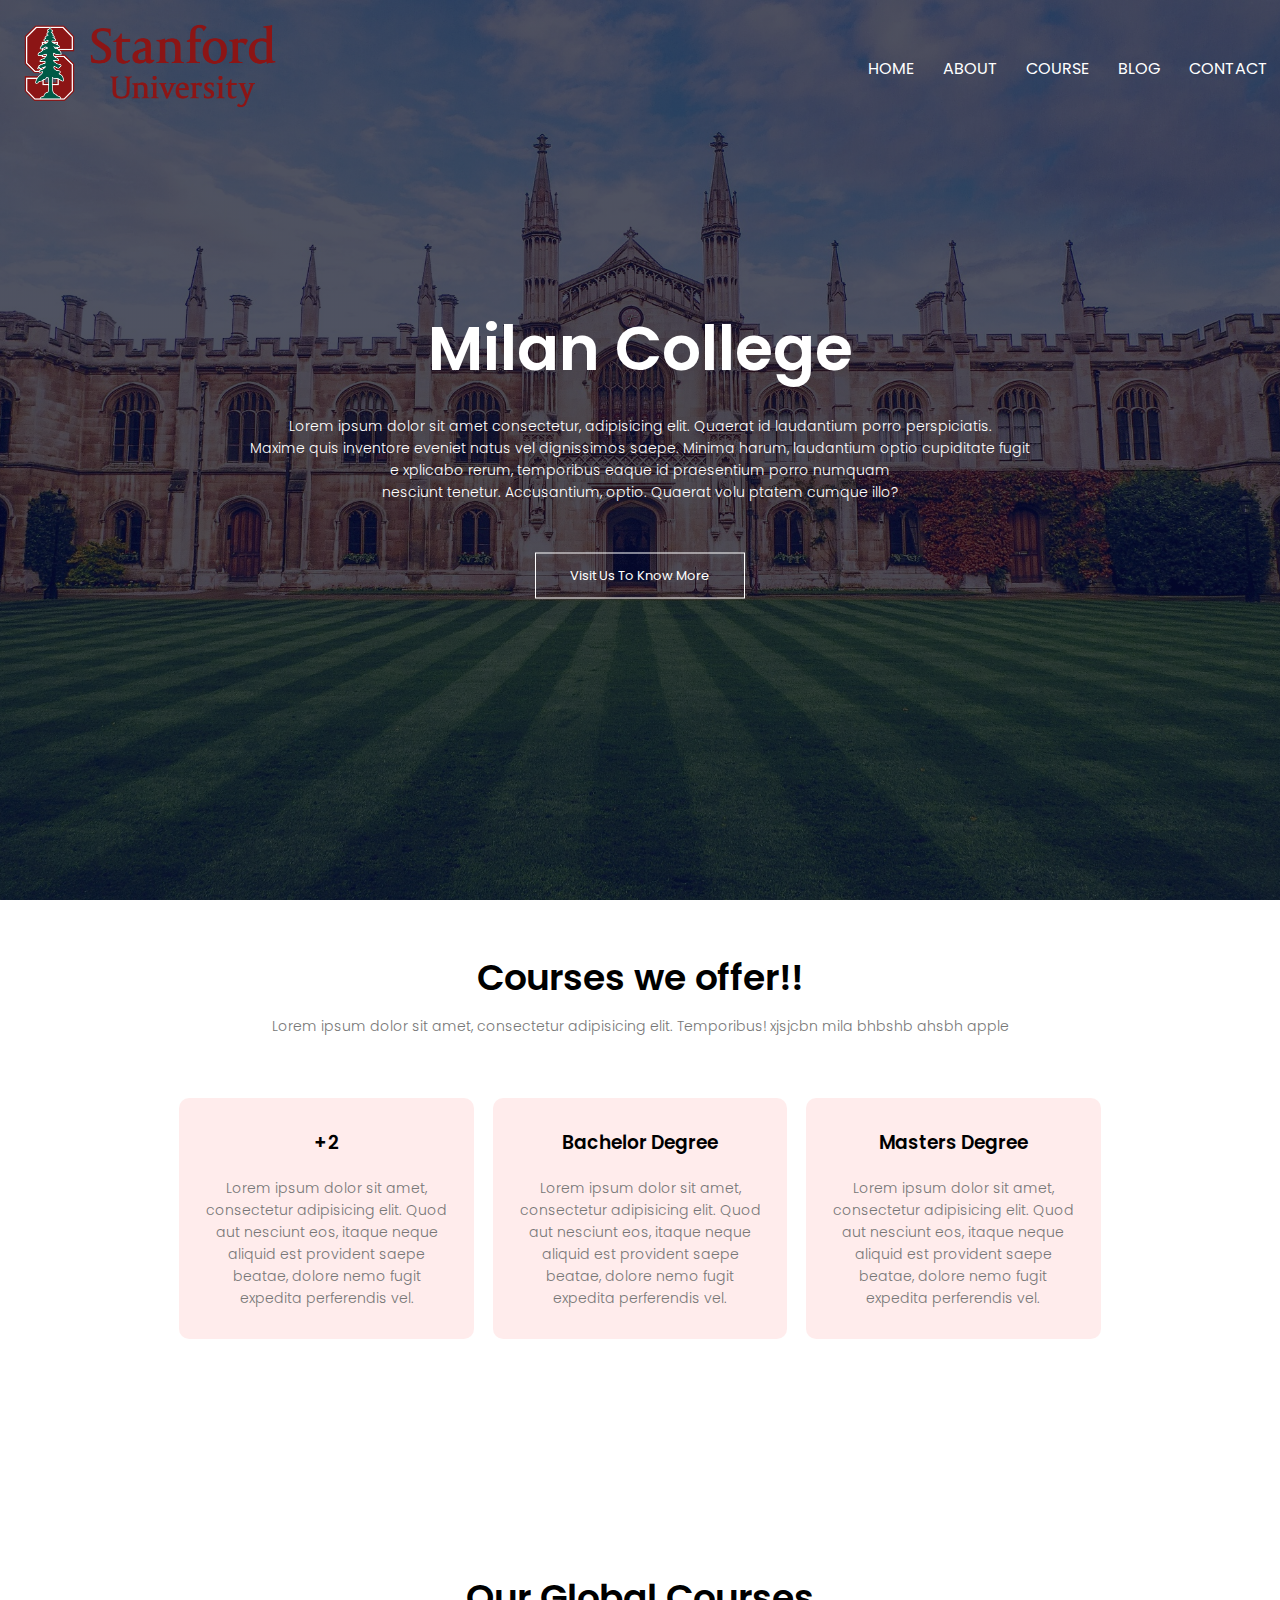
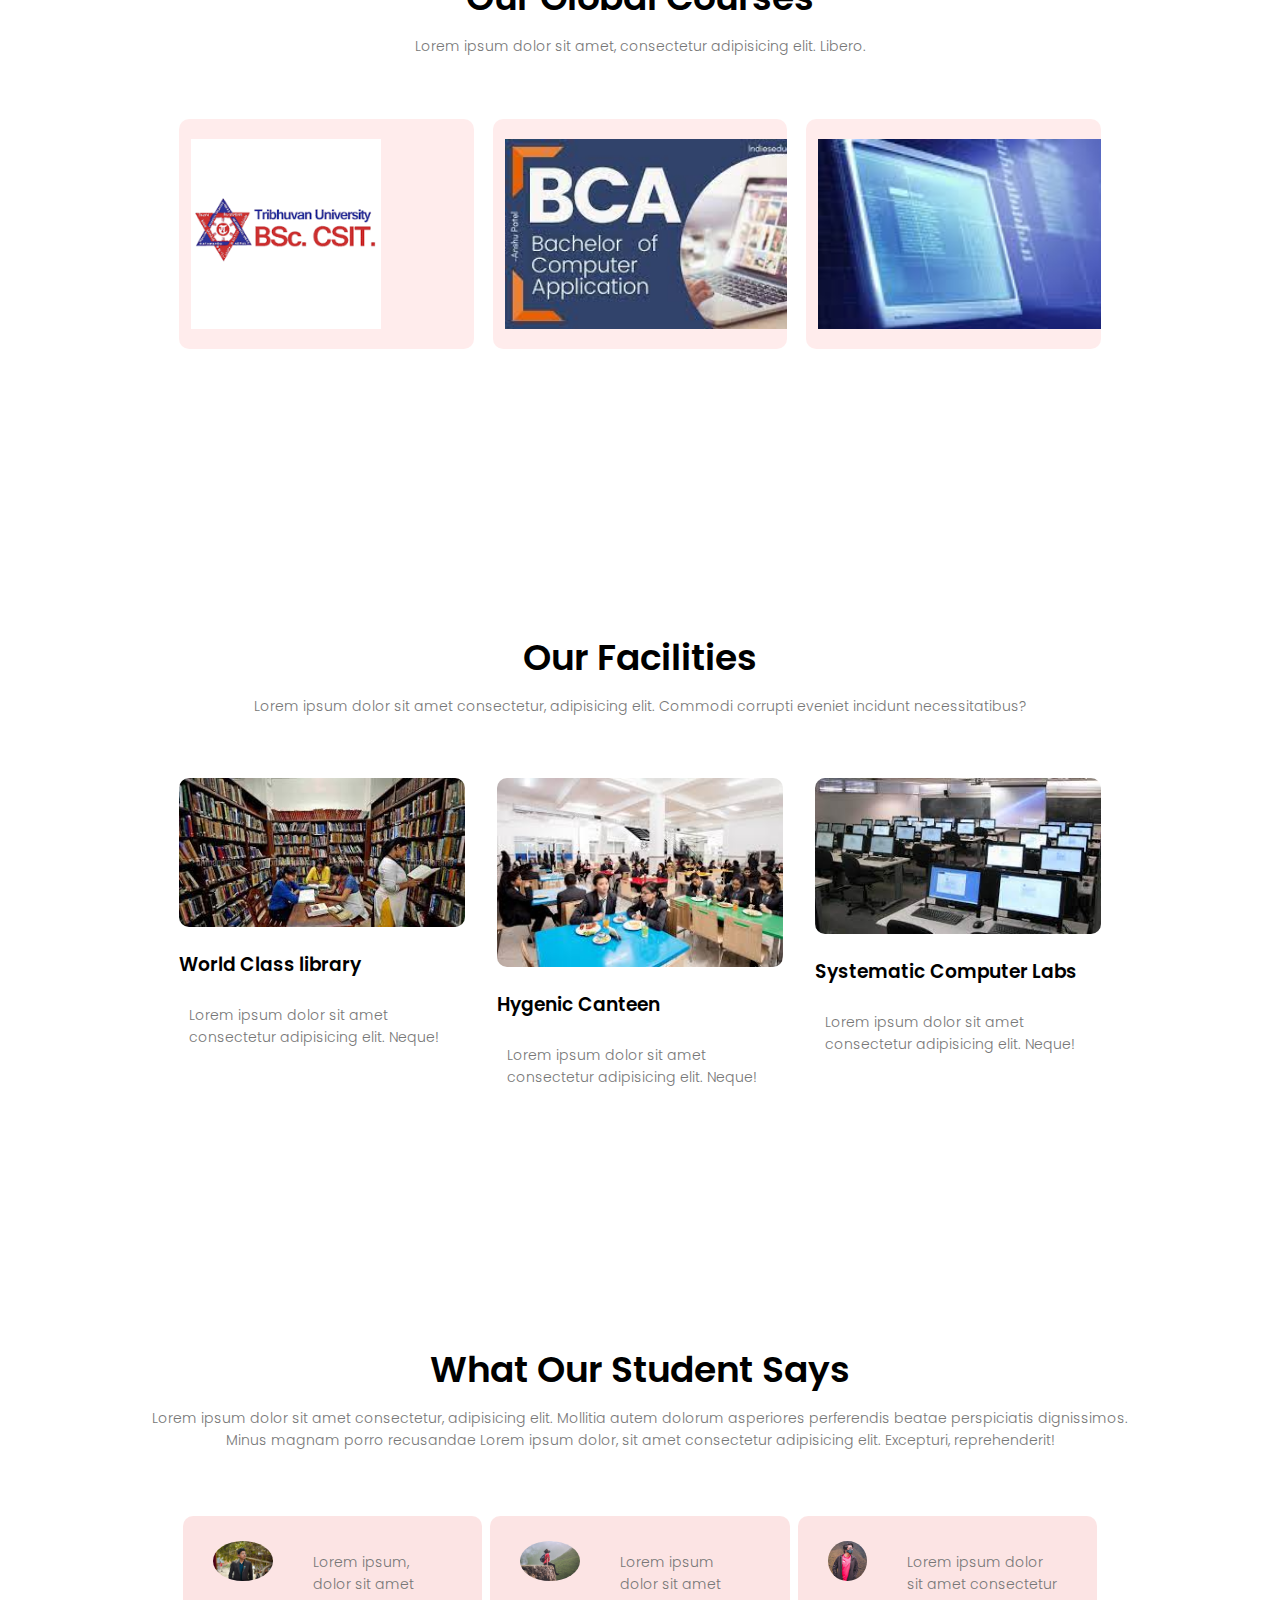
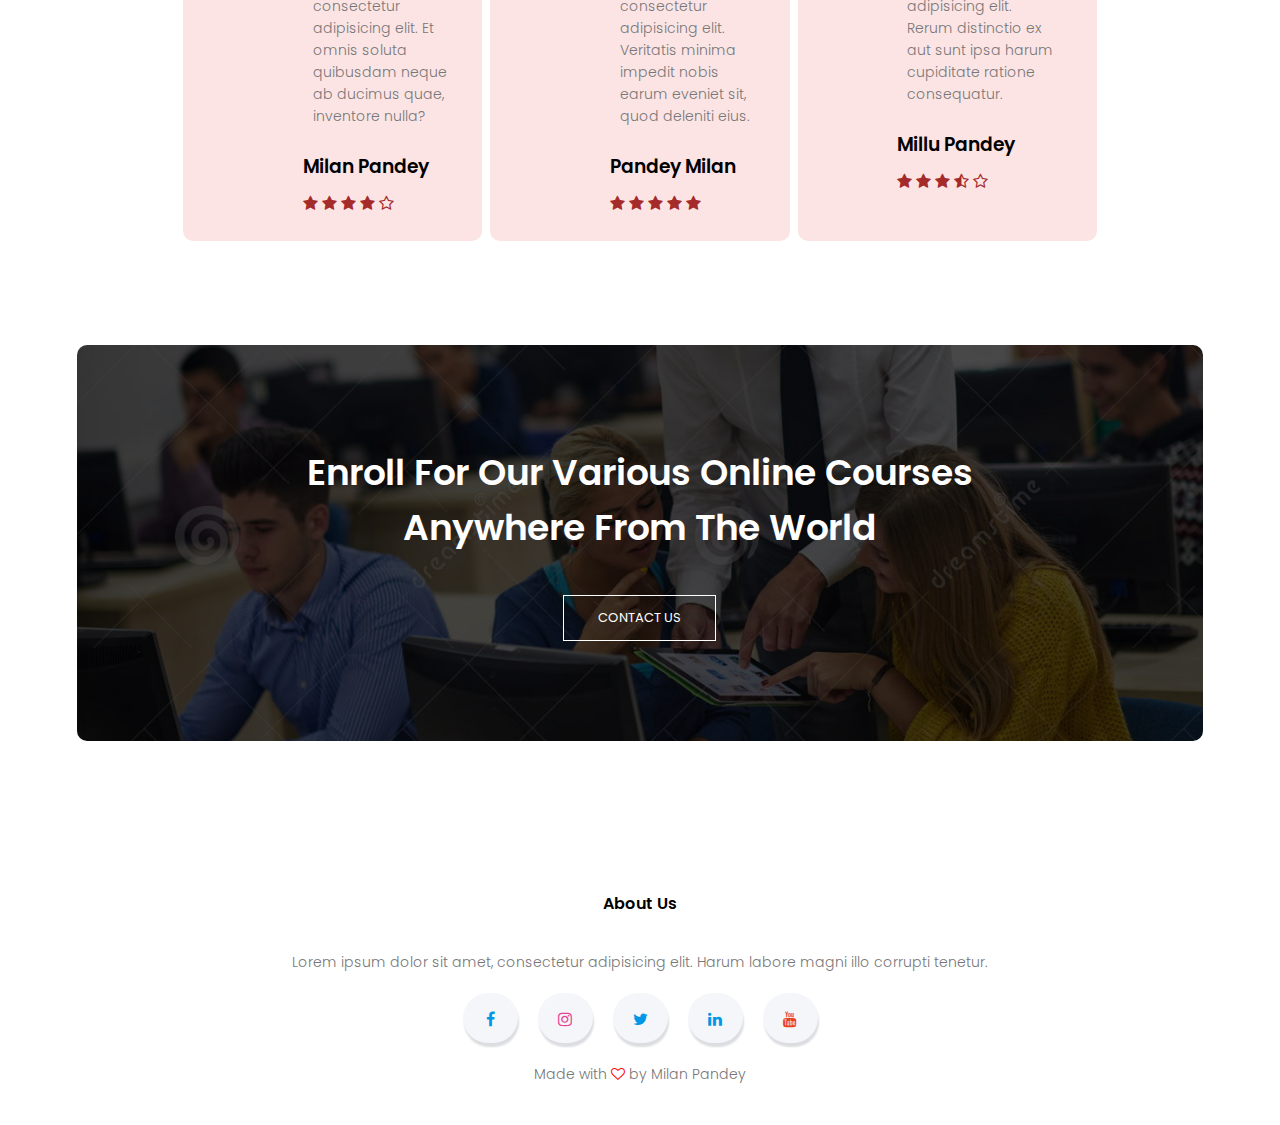
==== index.html @ 9acb29ad "Add files via upload" ====
<!DOCTYPE html>
<html lang="en">
<head>
    <meta charset="UTF-8">
    <meta http-equiv="X-UA-Compatible" content="IE=edge">
    <meta name="viewport" content="width=device-width, initial-scale=1.0">
    <title>Our University</title>
    <link rel="stylesheet" href="style.css">
    <link rel="preconnect" href="https://fonts.googleapis.com">
<link rel="preconnect" href="https://fonts.gstatic.com" crossorigin>
<link href="https://fonts.googleapis.com/css2?family=Poppins:wght@100;200;300;400;600;700&display=swap" rel="stylesheet">
<link rel="stylesheet" href="https://stackpath.bootstrapcdn.com/font-awesome/4.7.0/css/font-awesome.min.css">
</head>
<body>
    <section class="header">
        <nav>
            <a href="index.html"><img src="image/collegelogo.png"  alt=""></a>
            <div class="nav-links" id="navlinks">
                <i class="fa fa-times" onclick="hidemenu()"></i>
                <ul>
                    <li><a href="">HOME</a></li>
                    <li><a href="about.html" target="_blank">ABOUT</a></li>
                    <li><a href="">COURSE</a></li>
                    <li><a href="">BLOG</a></li>
                    <li><a href="">CONTACT</a></li>
                </ul>
            </div>
            <i class="fa fa-bars" onclick="showmenu()"></i>
        </nav>
        <div class="text-box">
            <h1>Milan College</h1>
            <p>Lorem ipsum dolor sit amet consectetur, adipisicing elit. Quaerat id laudantium porro perspiciatis. <br>
                 Maxime quis inventore eveniet natus vel dignissimos saepe. Minima harum, laudantium optio cupiditate fugit <br> e
                 xplicabo rerum, temporibus eaque id praesentium porro numquam <br> nesciunt tenetur. Accusantium, optio. Quaerat volu
                 ptatem cumque illo?</p>
            <a href="" class="hero-btn" target="_blank">Visit Us To Know More</a>
        </div>
    </section>

    <!----Course-->
        <section class="course">
            <h1>Courses we offer!!</h1>
            <P>Lorem ipsum dolor sit amet, consectetur adipisicing elit. Temporibus! xjsjcbn mila bhbshb ahsbh apple</P>

            <div class="row">
                <div class="course-col">
                    <h3>+2</h3>
                    <p>Lorem ipsum dolor sit amet, consectetur adipisicing elit. Quod aut nesciunt eos, itaque neque aliquid est provident saepe beatae, dolore nemo fugit expedita perferendis vel.</p>
                </div>
                <div class="course-col">
                    <h3>Bachelor Degree</h3>
                    <p>Lorem ipsum dolor sit amet, consectetur adipisicing elit. Quod aut nesciunt eos, itaque neque aliquid est provident saepe beatae, dolore nemo fugit expedita perferendis vel.</p>
                </div>
                <div class="course-col">
                    <h3>Masters Degree</h3>
                    <p>Lorem ipsum dolor sit amet, consectetur adipisicing elit. Quod aut nesciunt eos, itaque neque aliquid est provident saepe beatae, dolore nemo fugit expedita perferendis vel.</p>
                </div>
            </div>
        </section>

        <!--Our Courses---->

        <section class="course">
            <h1>Our Global Courses</h1>
            <p>Lorem ipsum dolor sit amet, consectetur adipisicing elit. Libero.</p>

            <div class="row">
                <div class="course-col">
                    <img src="image/csit.png">
                    <div class="layer">
                        <h3>CSIT</h3>
                    </div>
                </div>
                <div class="course-col">
                    <img src="image/bca.jfif">
                    <div class="layer">
                        <h3>BCA</h3>
                    </div>
                </div>
                <div class="course-col">
                    <img src="image/bit.jfif">
                    <div class="layer">
                        <h3>BIT</h3>
                    </div>
                </div>
            </div>

        </section>

        <!----------Facilities-------->

        <section class="facilities">
            <h1>Our Facilities</h1>
            <p>Lorem ipsum dolor sit amet consectetur, adipisicing elit. Commodi corrupti eveniet incidunt necessitatibus?</p>

            <div class="row">
                <div class="facilities-col">
                    <img src="image/library.jfif" alt="">
                    <h3>World Class library</h3>
                    <p>Lorem ipsum dolor sit amet consectetur adipisicing elit. Neque!</p>
                </div>

                <div class="facilities-col">
                    <img src="image/canteen.jfif" alt="">
                    <h3>Hygenic Canteen</h3>
                    <p>Lorem ipsum dolor sit amet consectetur adipisicing elit. Neque!</p>
                </div>

                <div class="facilities-col">
                    <img src="image/computerlab.jfif" alt="">
                    <h3>Systematic Computer Labs</h3>
                    <p>Lorem ipsum dolor sit amet consectetur adipisicing elit. Neque!</p>
                </div>
            </div>
        </section>

        <!------testimonials-->

        <section class="testimonials">
            <h1>What Our Student Says</h1>
            <p>Lorem ipsum dolor sit amet consectetur, adipisicing elit. Mollitia autem dolorum asperiores perferendis beatae perspiciatis dignissimos. Minus magnam porro recusandae Lorem ipsum dolor, sit amet consectetur adipisicing elit. Excepturi, reprehenderit!</p>

            <div class="row">
                <div class="testimonial-col">
                    <img src="image/milan.jpg" alt="">
                    <div>
                        <p>Lorem ipsum, dolor sit amet consectetur adipisicing elit. Et omnis soluta quibusdam neque ab ducimus quae, inventore nulla?</p>
                        <h3>Milan Pandey</h3>
                        <i class="fa fa-star"></i>
                        <i class="fa fa-star"></i>
                        <i class="fa fa-star"></i>
                        <i class="fa fa-star"></i>
                        <i class="fa fa-star-o"></i>
                    </div>
                </div>

                <div class="testimonial-col">
                    <img src="image/milan1.jpg" alt="">
                    <div>
                        <p>Lorem ipsum dolor sit amet consectetur adipisicing elit. Veritatis minima impedit nobis earum eveniet sit, quod deleniti eius.</p>
                        <h3>Pandey Milan</h3>
                        <i class="fa fa-star"></i>
                        <i class="fa fa-star"></i>
                        <i class="fa fa-star"></i>
                        <i class="fa fa-star"></i>
                        <i class="fa fa-star half-o"></i>
                    </div>
                </div>

                <div class="testimonial-col">
                    <img src="image/milan2.jpg" alt="">
                    <div>
                        <p>Lorem ipsum dolor sit amet consectetur adipisicing elit. Rerum distinctio ex aut sunt ipsa harum cupiditate ratione consequatur.</p>
                        <h3>Millu Pandey</h3>
                        <i class="fa fa-star"></i>
                        <i class="fa fa-star"></i>
                        <i class="fa fa-star"></i>
                        <i class="fa fa-star-half-o"></i>
                        <i class="fa fa-star-o"></i>
                    </div>
                </div>


            </div>
        </section>

        <!----Call TO Action--->

        <section class="cta">
            <h1>Enroll For Our Various Online Courses <br> Anywhere From The World</h1>
            <a href="https://www.google.com/" class="hero-btn" target="_blank">CONTACT US</a>
            
        </section>

        <!-------Footer-->
         
        <section class="footer">
            <h4>About Us</h4>
            <p>Lorem ipsum dolor sit amet, consectetur adipisicing elit. Harum labore magni illo corrupti tenetur.</p>

            <div class="icons">
                <a href="https://www.facebook.com/profile.php?id=100042295680045" target="_blank">
                <i class="fa fa-facebook"></i>
            </a>
                <a href="https://www.instagram.com/iammilan__07/" target="_blank">
                    <i class="fa fa-instagram"></i>
                </a>
                <a href="https://twitter.com/iammilan_07" target="_blank">
                <i class="fa fa-twitter"></i> </a>
                <a href="https://www.linkedin.com/in/milan-pandey-606062179/" target="_blank">
                <i class="fa fa-linkedin"></i> </a>
                <a href="https://www.youtube.com/channel/UC5FPRJilZwSeh-ddPP-V-uA/" target="_blank">
                    <i class="fa fa-youtube"></i> </a>
            </div>
            <p>Made with <i class="fa fa-heart-o"></i> by Milan Pandey</p>
        </section>







    
    <!--------------Javascript for Side Menu-->
    <script>
        var navlinks = document.getElementById("navlinks");
        function showmenu(){
            navlinks.style.right = "0";
        }
        function hidemenu(){
            navlinks.style.right = "-200px";
        }
    </script>

</body>
</html>
---- style.css ----
*{
    margin: 0;
    padding: 0;
    font-family: 'Poppins', sans-serif;
}
.header{
    min-height: 100vh;
    width: 100%;
    background-image: linear-gradient(rgba(4,9,30,0.7),rgba(4,9,30,0.7)),url(image/banner.jpg);
    background-position: center;
    background-size: cover;
    position: relative;
    
}
nav{
    display: flex;
    padding: 2%, 6%;
    justify-content: space-between;
    align-items: center;
}
nav img{
    width: 300px;

}
.nav-links{
    flex: 1;
    text-align: right;
}
.nav-links ul li{
    list-style: none;
    display: inline-block;
    padding: 8px 12px;
    position: relative;
}
.nav-links ul li a{
    color: white;
    text-decoration: none;
    
}
.nav-links ul li::after{
    content:'' ;
    width: 0%;
    height: 2px;
    background: #f44336;
    display: block;
    margin: auto;
    transition: 0.5s;
}
.nav-links ul li:hover::after{
    width: 100%;
}
.text-box{
    width: 90%;
    color: white;
    position: absolute;
    top: 50%;
    left: 50%;
    transform: translate(-50%,-50%);
    text-align: center;
}
.text-box h1{
    font-size: 62px;
}
.text-box p{
    margin: 10px 0 40px;
    font-size: 14px;
    color: white;
}
.hero-btn{
    display: inline-block;
    text-decoration: none;
    color: white;
    border: 1px solid white;
    padding: 12px 34px;
    font-size: 13px;
    background: transparent;
    position: relative;
    cursor: pointer;
}
.hero-btn:hover{
    border: 1px solid orangered;
    background: orangered;
    transition: 1s;
}
nav .fa{
    display: none;
}
@media(max-width: 700px){
    .text-box h1{
        font-size: 20px;
    }
    .nav-links ul li{
        display: block;
    }
    .nav-links{
        position: absolute;
        background: orangered;
        height: 100vh;
        width: 200px;
        top: 0;
        right: -200px;
        text-align: left;
        z-index: 2;
        transition: 1s;
    }
    nav .fa{
        display: block;
        color: white;
        margin: 10px;
        font-size: 22px;
        cursor: pointer;
    }
    .nav-links ul{
        padding: 30px;
    }
    .row{
        flex-direction: column;;
    }
}

/*--- course--*/
.course{
    width: 80%;
    margin: auto;
    text-align: center;
    padding: 100px;
}
h1{
    font-size: 36px;
    font-weight: 600;
}
p{
    color: #777;
    font-size: 14px;
    font-weight: 300;
    line-height: 22px;
    padding: 10px;
}

.row{
    margin: 5%;
    display: flex;
    justify-content: space-between;
}
.course-col{
    flex-basis: 31%;
    background: rgba(255, 0, 0, 0.075);
    border-radius: 10px;
    margin-bottom: 5%;
    padding: 20px 12px;
    box-sizing: border-box;
    transition: 00.5s;
}
h3{
    text-align: center;
    font-weight: 600;
    margin: 10px 0;
}
.course-col:hover{
    box-shadow: 0 0 20px 0px rgba(0,0,0,0.2);
}

/*------Facility----*/
.course{
    width: 80%;
    margin: auto;
    text-align: center;
    padding-top: 50px;
}
.course-col{
    flex-basis: 32%;
    border-radius: 10px;
    margin-bottom: 30px;
    position: relative;
    overflow: hidden;
}
.course-col img{
    height: 190px;
    width: auto;
    display: block;
}
.layer{
    background: transparent;
    height: 100%;
    width: 100%;
    position: absolute;
    top: 0;
    left: 0;   
    transition: 0.5s;
}
.layer:hover{
    background: rgba(219, 34, 34, 0.315);
}
.layer h3{
    width: 100%;
    font-weight: 500;
    color: #fff;
    font-size: 26px;
    bottom: 0;
    left: 50%;
    transform: translate(-50%);
    position: absolute;
    opacity: 0;
    transition: 0.5s;
}
.layer:hover h3{
    bottom: 49%;
    opacity: 1;
}

/*-----facilities---*/
.facilities{
    width: 80%;
    margin: auto;
    text-align: center;
    padding-top: 100px;
}
.facilities-col{
    flex-basis: 31%;
    border-radius: 10px;
    margin-bottom: 10%;
    text-align: left;
}
.facilities-col img{
    width: 100%;
    border-radius: 10px;
}
.facilities-col p{
    padding: o;
}
.facilities-col h3{
    margin-top: 16px;
    margin-bottom: 15px;
    text-align: left;
}

/*---------testimonials---*/
.testimonials{
    width: 80%;
    margin: auto;
    padding-top: 100px;
    text-align: center;
}
.testimonial-col{
    flex-basis: 44%;
    border-radius: 10px;
    margin-bottom: 5%;
    text-align: left;
    background: rgba(235, 100, 100, 0.171);
    padding: 25px;
    cursor: pointer;
    display: flex;
    margin: 4px;
}
.testimonial-col img{
    height: 40px;
    margin-left: 5px;
    margin-right: 30px;
    border-radius: 50%;
}
.testimonial-col img p{
    padding: 0;
}
.testimonial-col h3{
    margin-top: 15px;
    text-align: left;
}
.testimonial-col .fa{
    color: brown;
}
@media(max-width: 700px){
    .testimonial-col img{
        margin-left: 0px;
        margin-right: 15px;
    }
}

/*------ Call to Action----*/
.cta{
    margin: 100px auto;
    width: 88%;
    background-image: linear-gradient(rgba(0,0,0,0.7),rgba(0,0,0,0.7)), url(image/enroll.jpg);
    background-position: center;
    background-size: cover;
    border-radius: 10px;
    text-align: center;
    padding: 100px 0;
}

.cta h1{
    color: white;
    margin-bottom: 40px;
    padding: 0;
    
}

@media(max-width: 700px){
    .cta h1{
        font-size: 24px;
    }
}

/*-----Footer---*/
.footer{
    width: 100%;
    text-align: center;
    padding: 30px 0;
}
.footer h4{
    margin-bottom: 25px;
    margin-top: 20px;
    font-weight: 600;
}

.icons{
    display: flex;
    justify-content: center;
}
.icons .fa{
    
    margin: 0 13px;
    cursor: pointer;
    padding: 18px 0;
}
.fa-heart-o{
    color: red;
}
.icons a{
    height: 50px;
    width: 55px;
    background-color: #f5f6fa;
    border-radius: 50px;
    text-align: center;
    margin: 10px;
    box-shadow: 1px 4px 2px #dcdde1;
}
.icons a i{
    transition: all 0.3s linear;
}

.icons a:hover i{
    transform: scale(1.4);
}
.fa-instagram{
    color: #e84393;
}
.fa-twitter{
    color: #0097e6;
}
.fa-linkedin{
    color: #0097e6;
}
.fa-youtube{
    color: #e84118;
}
.fa-facebook{
    color: #0097e6;
}

/*------------About us page--------*/

.sub-header{
    height: 50vh;
    width: 100%;
    background-image: linear-gradient(rgba(4,9,30,0.7),rgba(4,9,30,0.7)),url(image/about.jpg);
    background-position: center;
    background-size: cover;
    text-align: center;
    color: #fff;
}
.sub-header h1{
    margin-top: 100px;
}

.about-us{
    width: 80%;
    margin: auto;
    padding-top: 80px;
    padding-bottom: 50px;
}
.about-col{
    flex-basis: 48%;
    padding: 30px 2px;
}
.about-col img{
    width: 100%;
}
.about-col h1{
    padding-top: 0;
}
.about-col p{
    padding: 15px 0 25px;
}
.red-btn{
    border: 1px solid #f44335;
    background: transparent;
    color: #f44335;
}
.red-btn:hover{
    color: #fff;
}
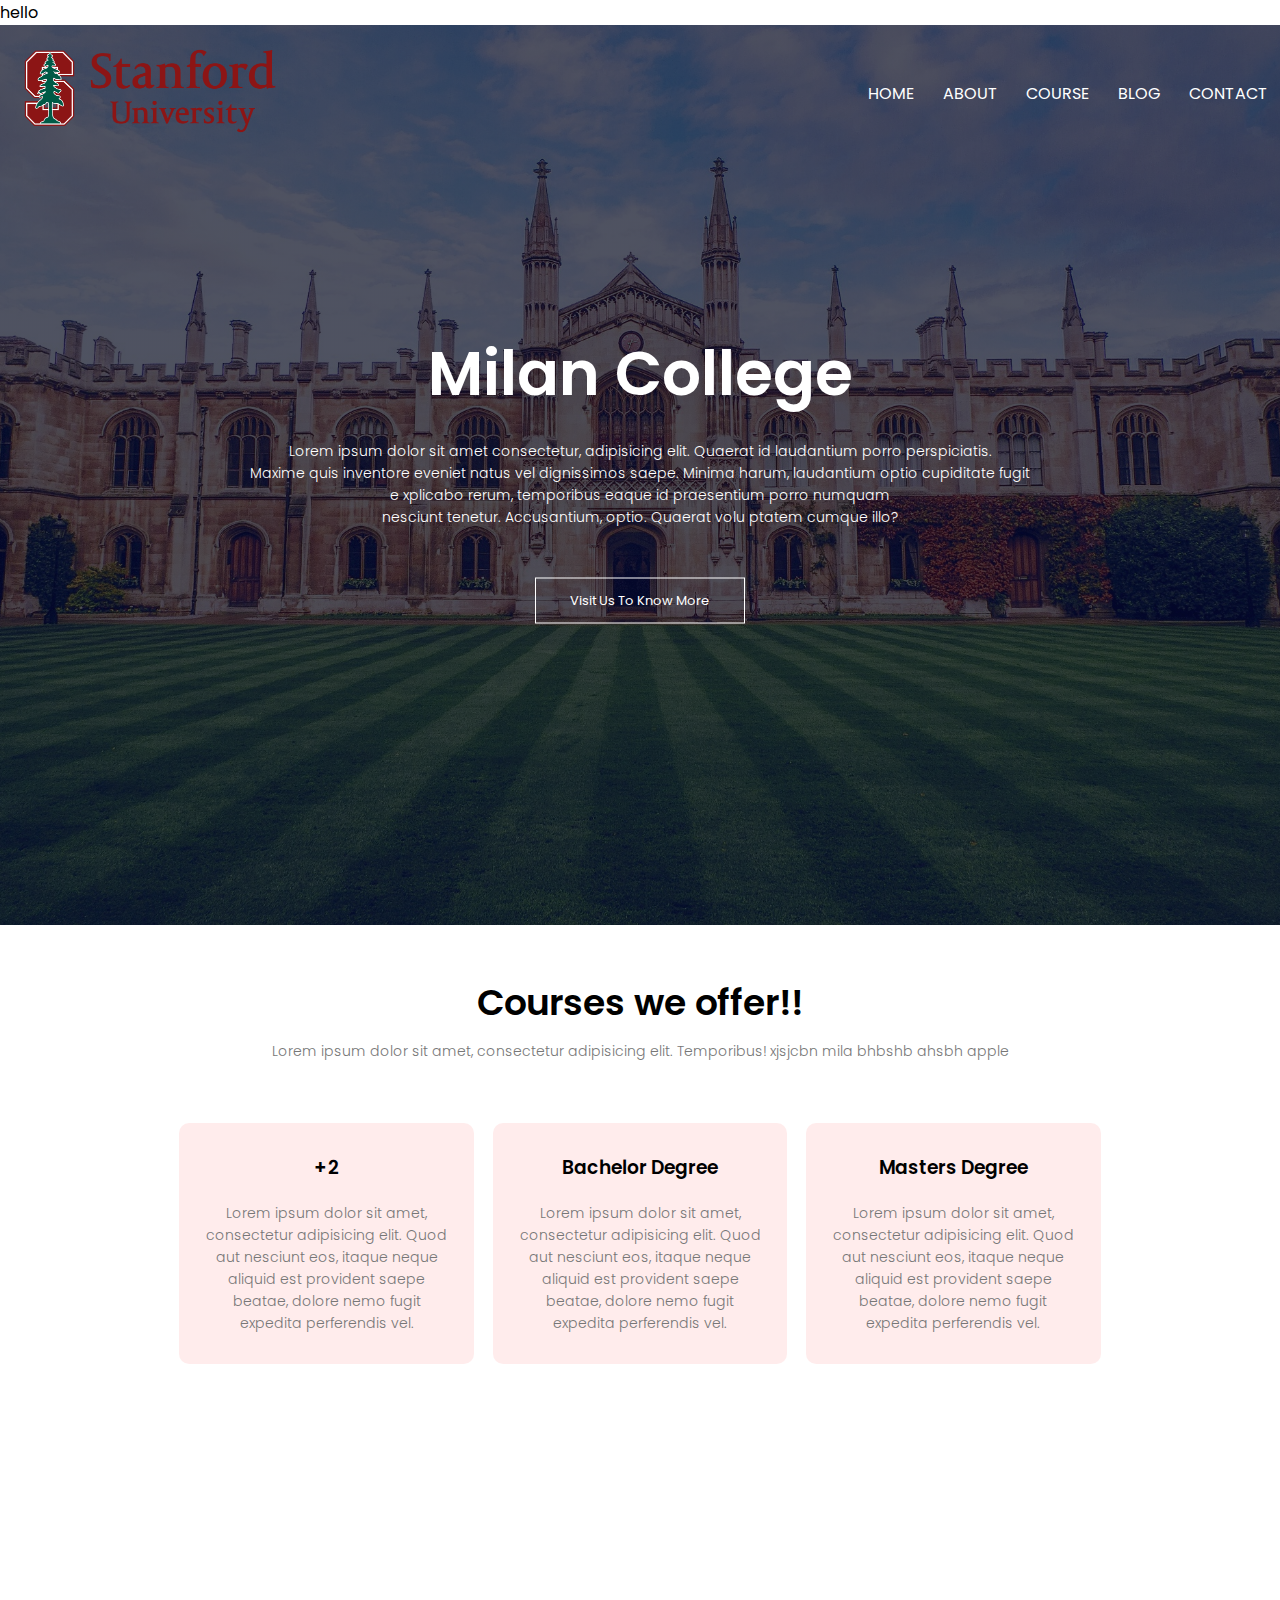
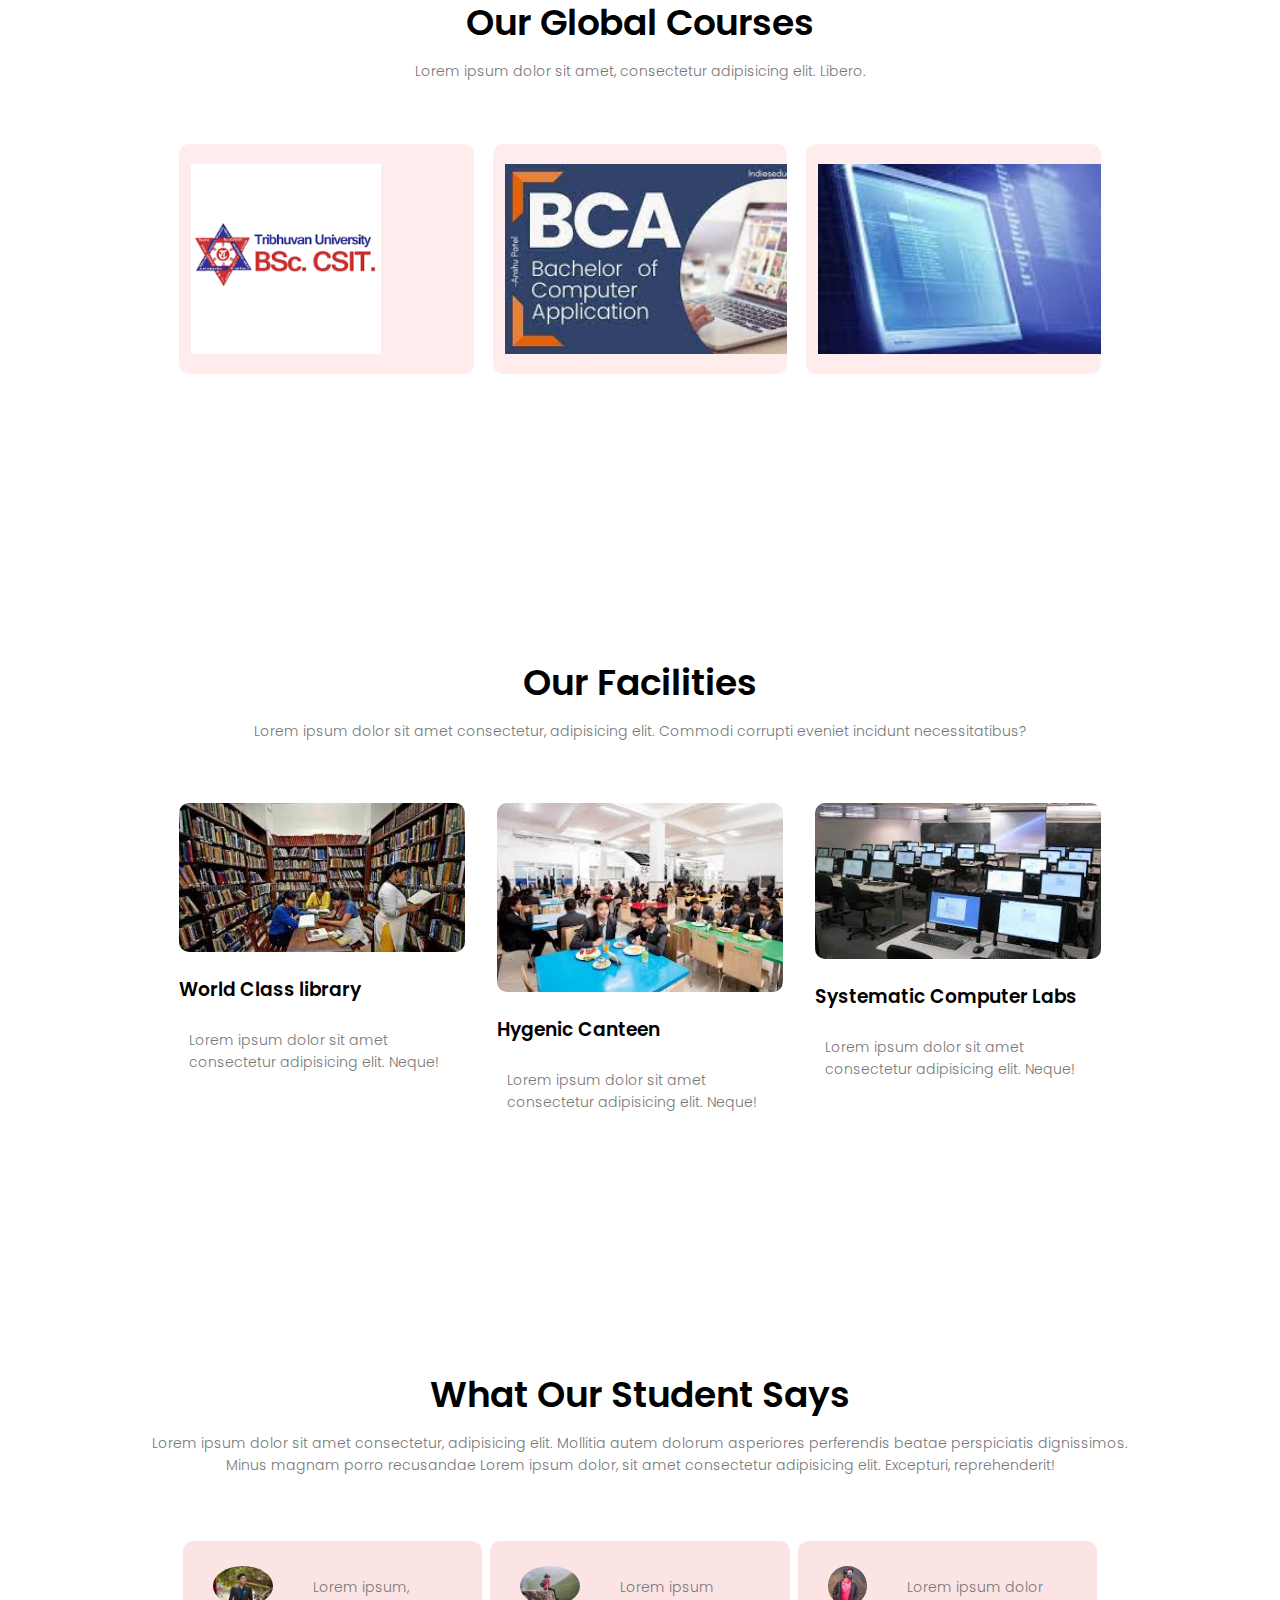
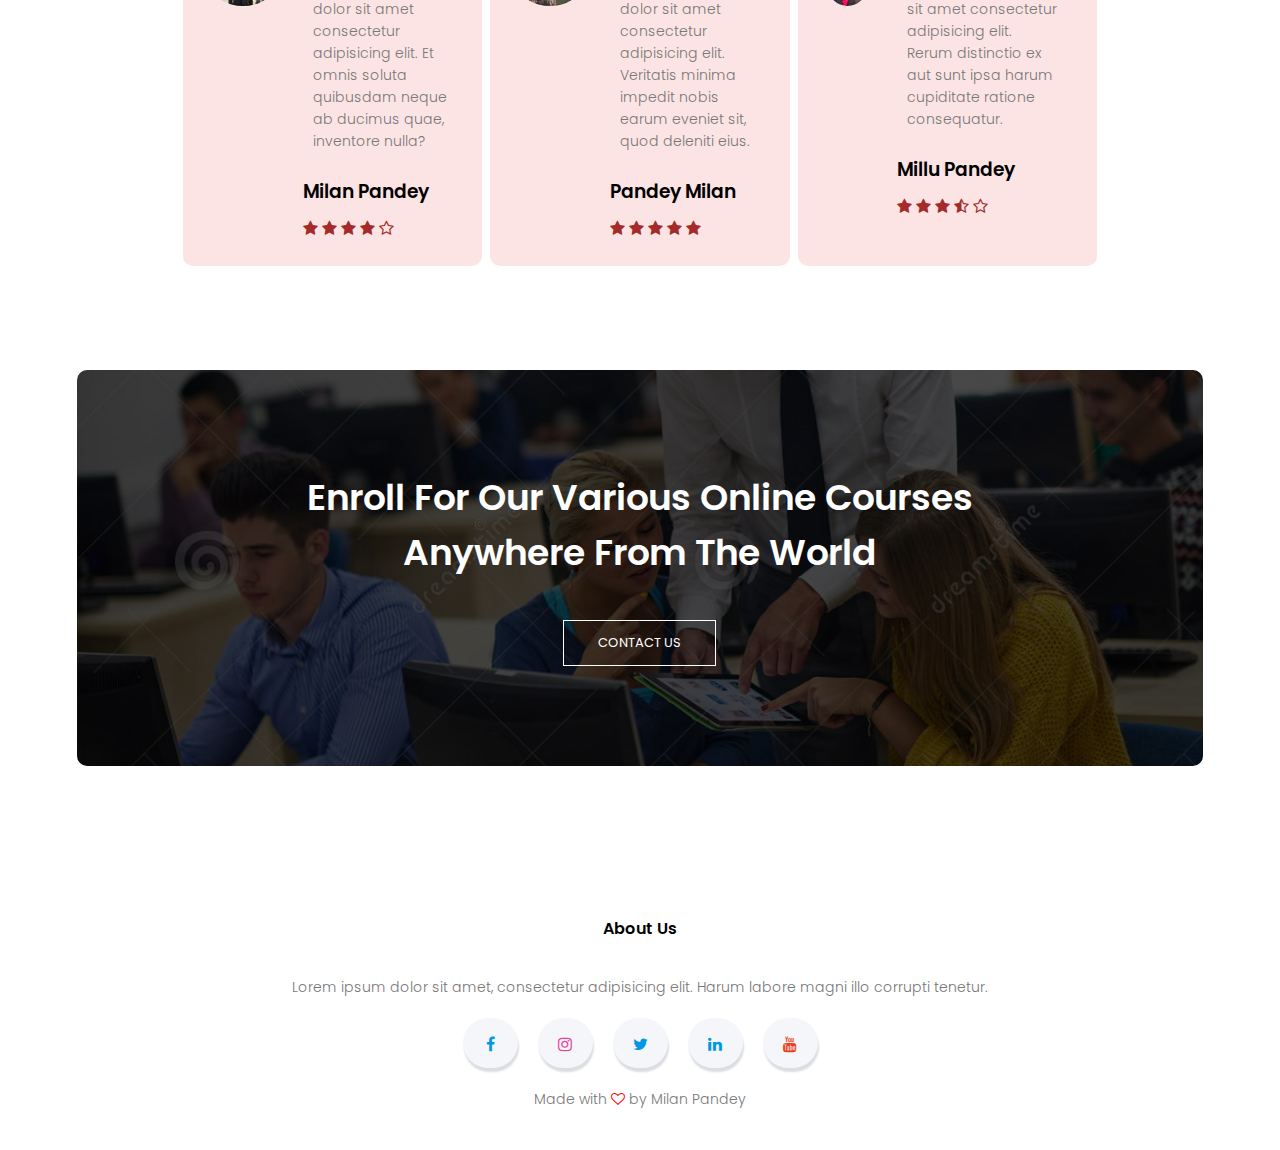
==== commit a7e166b8: "new commit" ====
--- a/index.html
+++ b/index.html
@@ -1,6 +1,6 @@
 <!DOCTYPE html>
 <html lang="en">
-<head>
+<head>hello
     <meta charset="UTF-8">
     <meta http-equiv="X-UA-Compatible" content="IE=edge">
     <meta name="viewport" content="width=device-width, initial-scale=1.0">
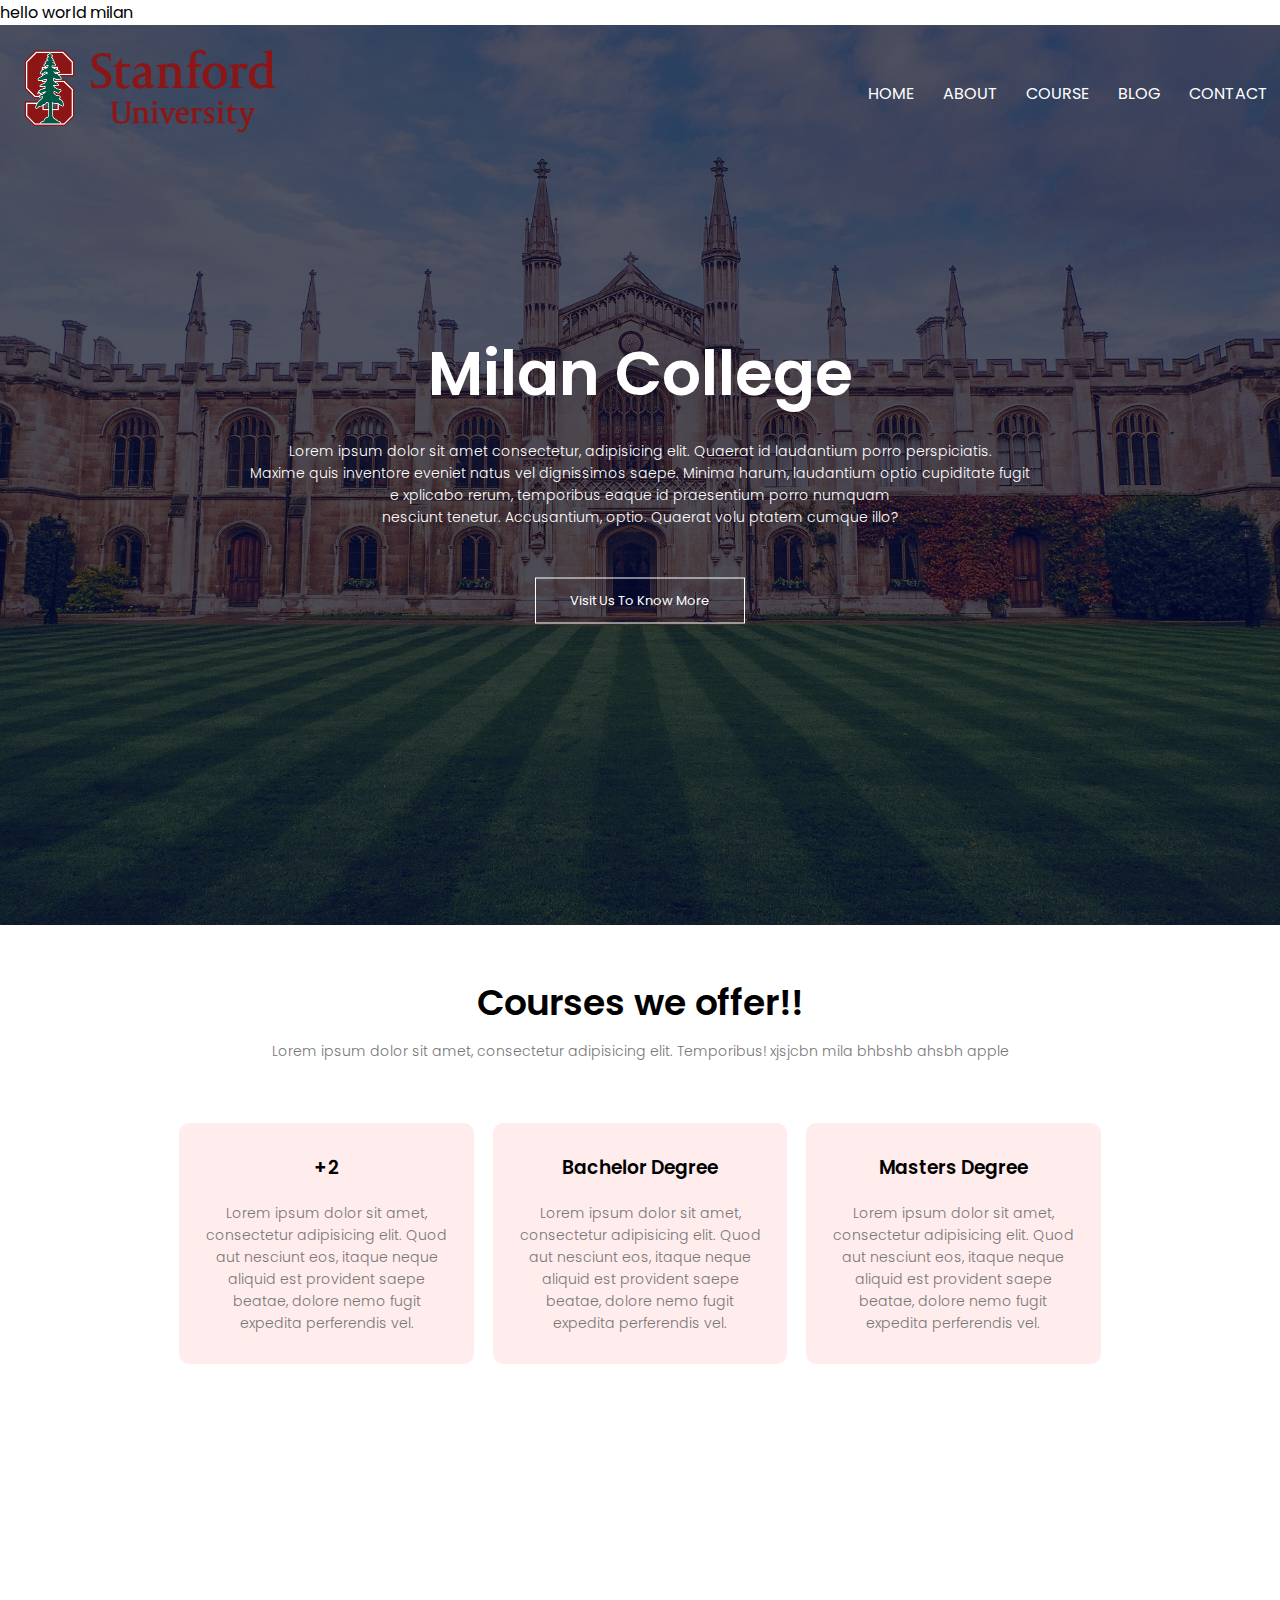
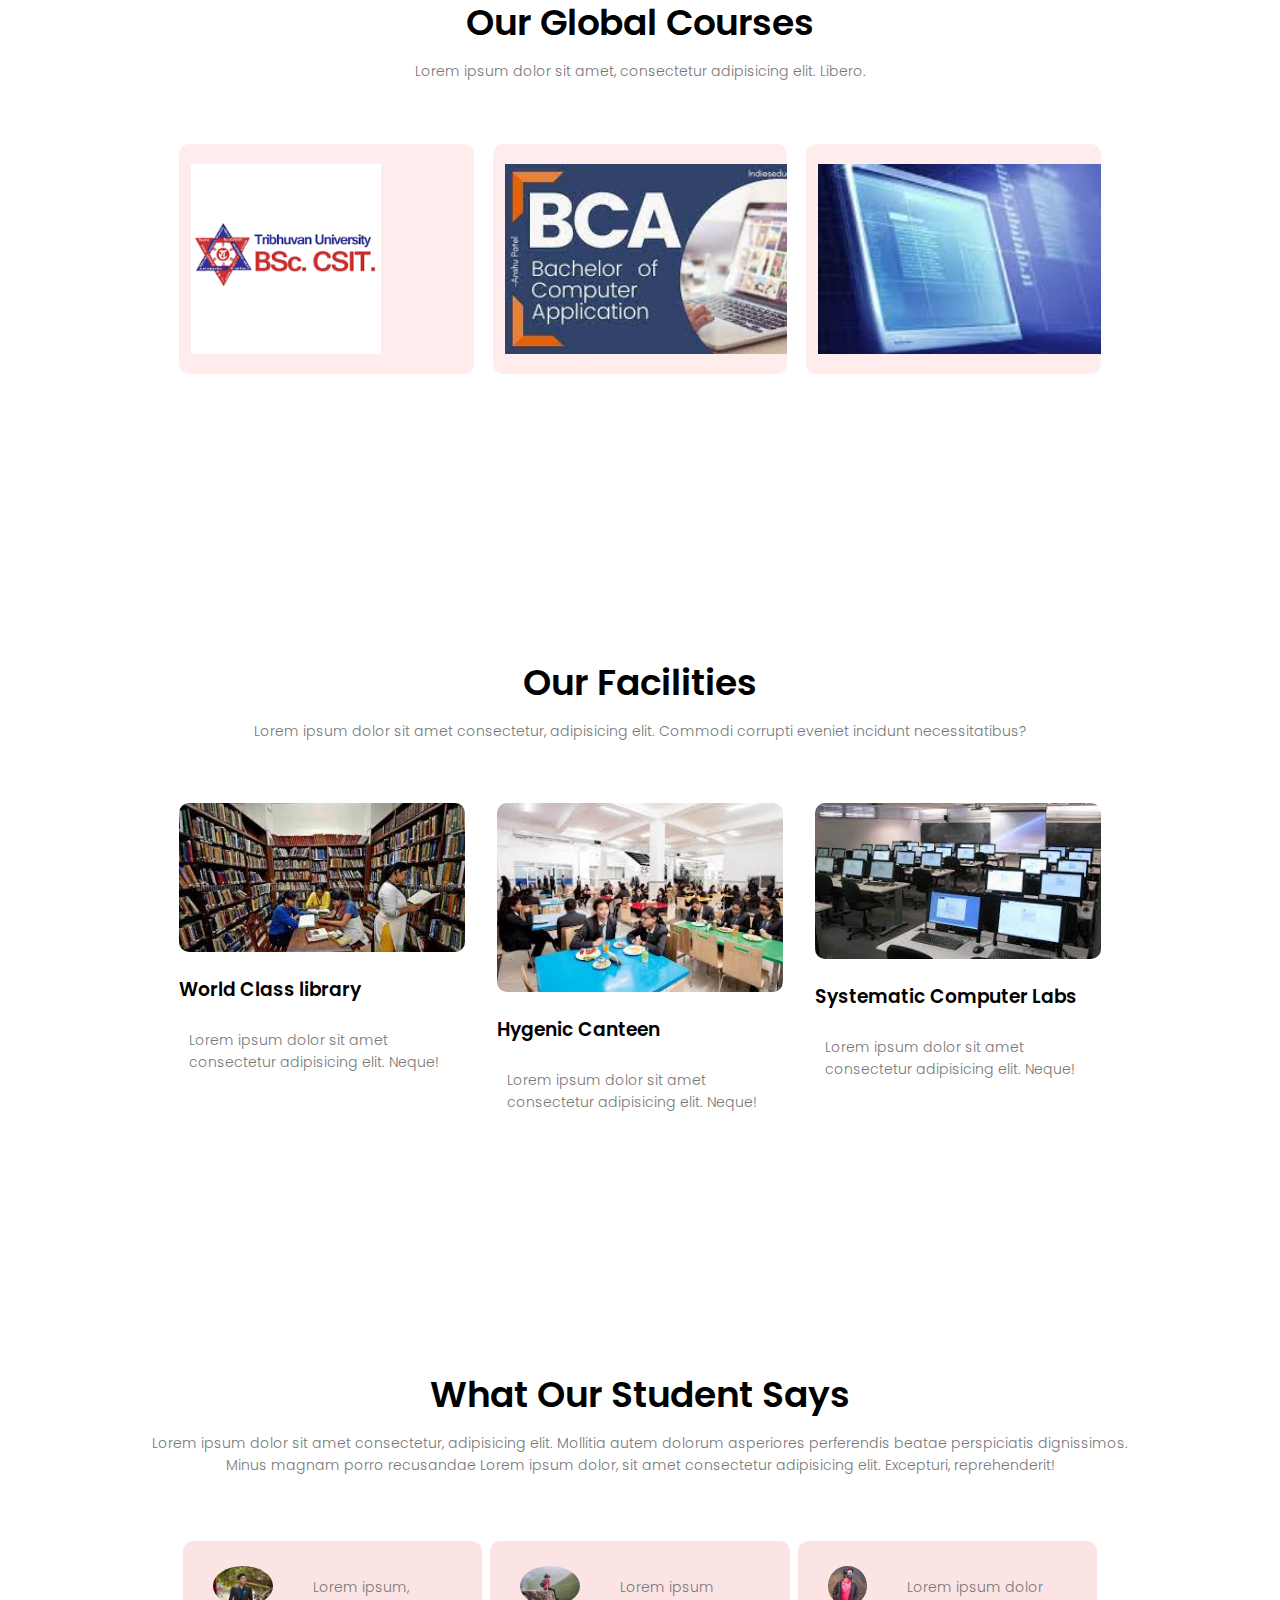
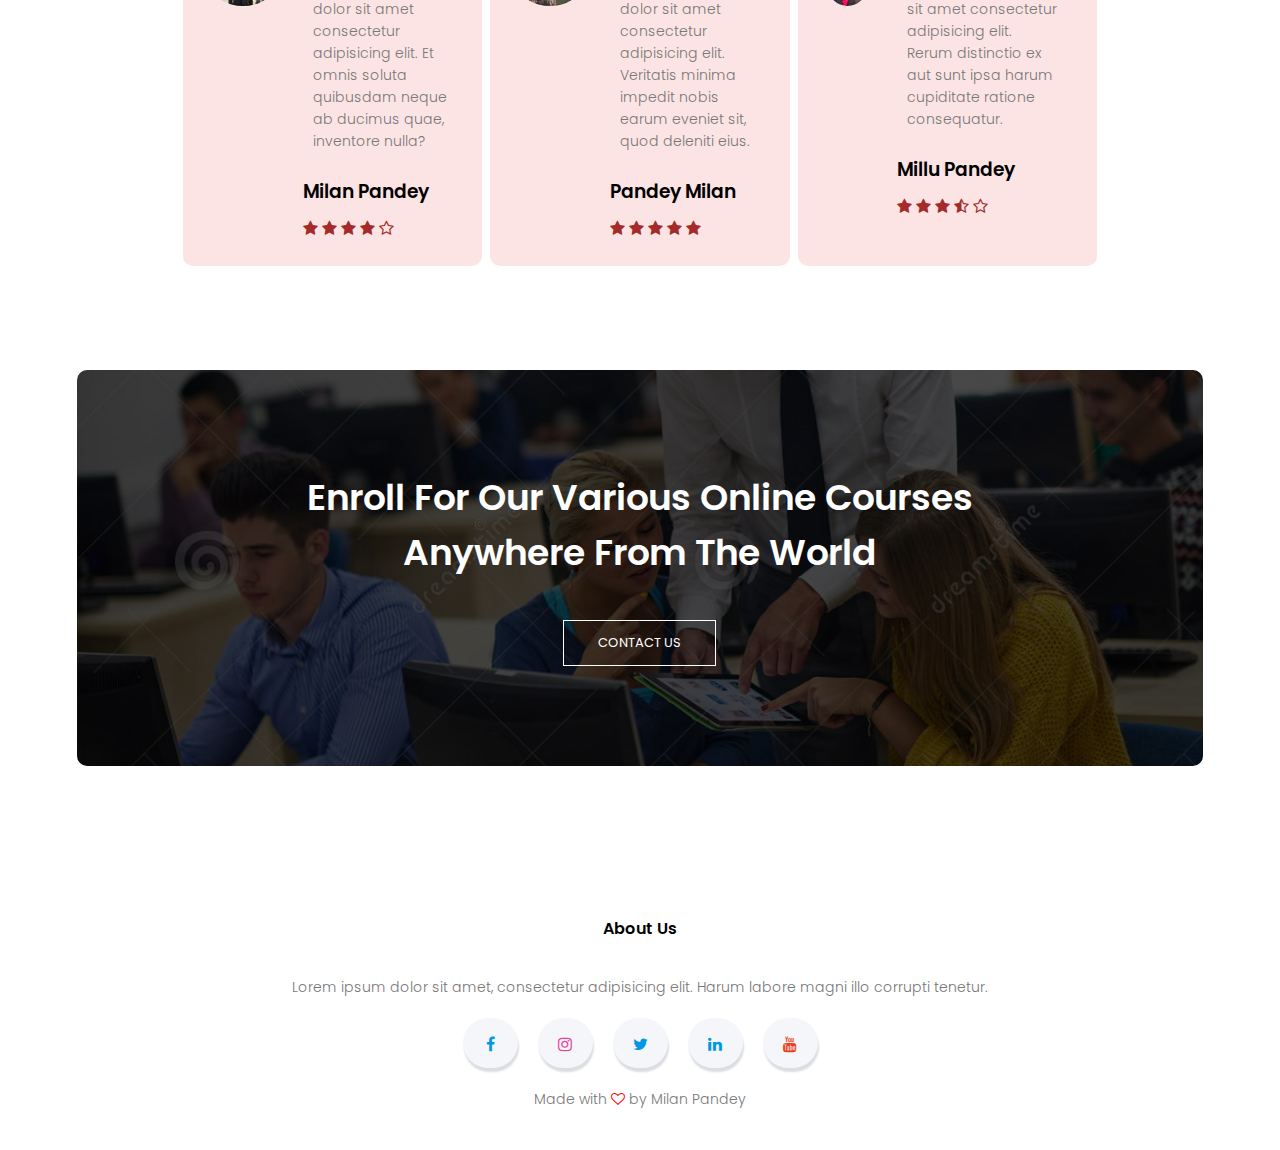
==== commit 31858828: "Update index.html" ====
--- a/index.html
+++ b/index.html
@@ -1,6 +1,6 @@
 <!DOCTYPE html>
 <html lang="en">
-<head>hello
+<head>hello world milan
     <meta charset="UTF-8">
     <meta http-equiv="X-UA-Compatible" content="IE=edge">
     <meta name="viewport" content="width=device-width, initial-scale=1.0">
@@ -214,4 +214,4 @@
     </script>
 
 </body>
-</html>+</html>
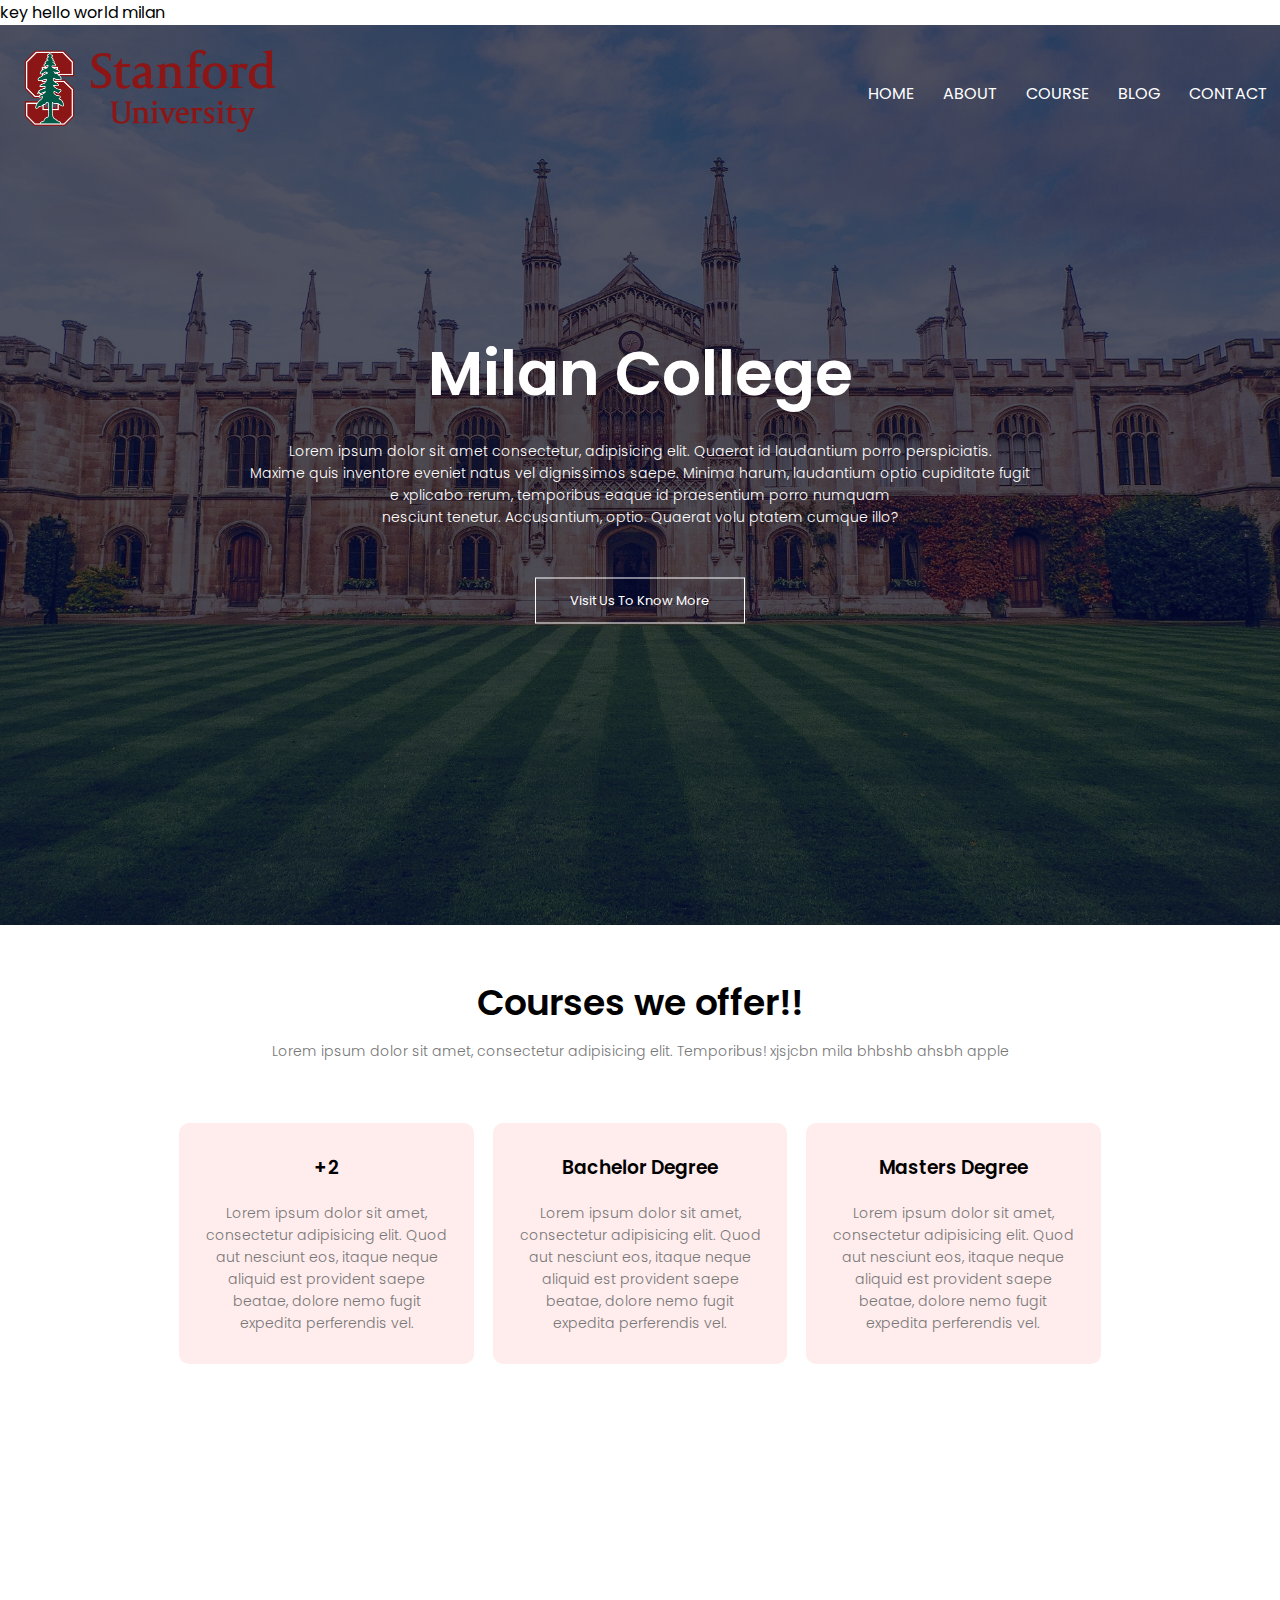
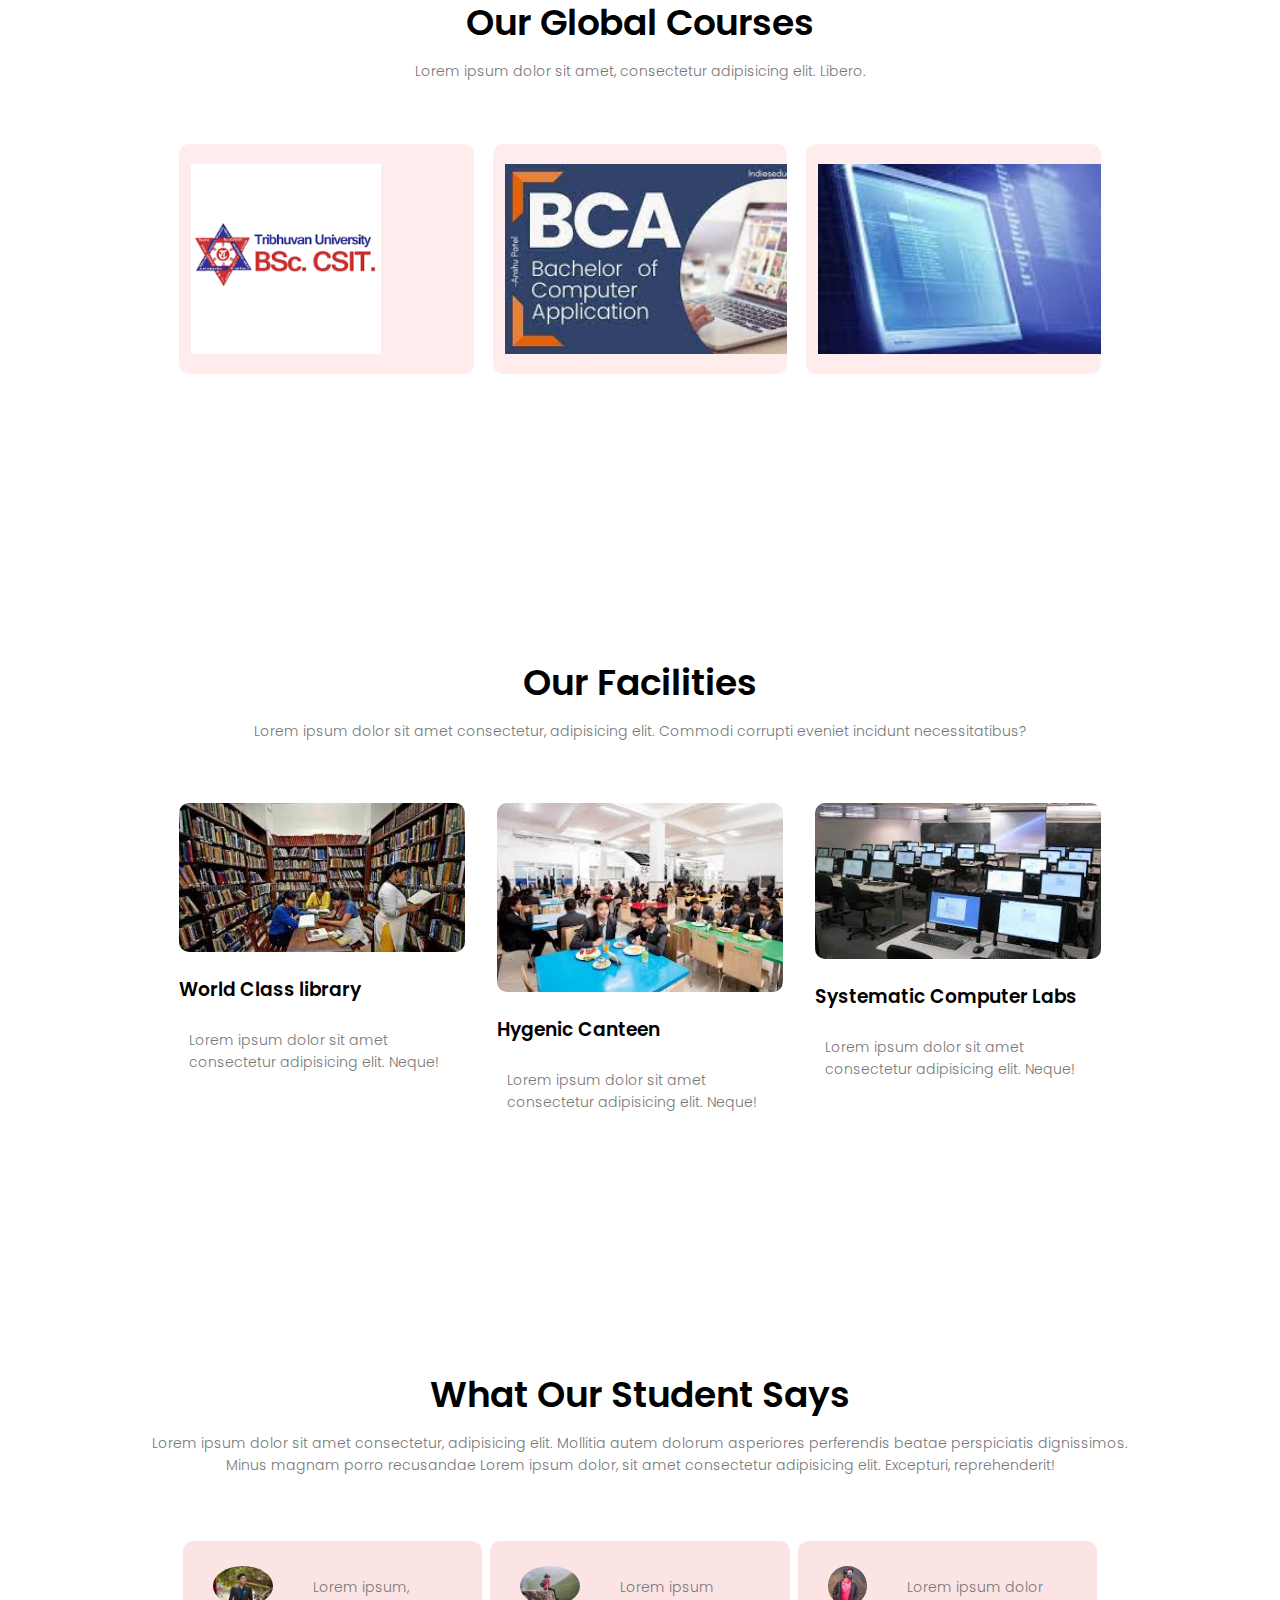
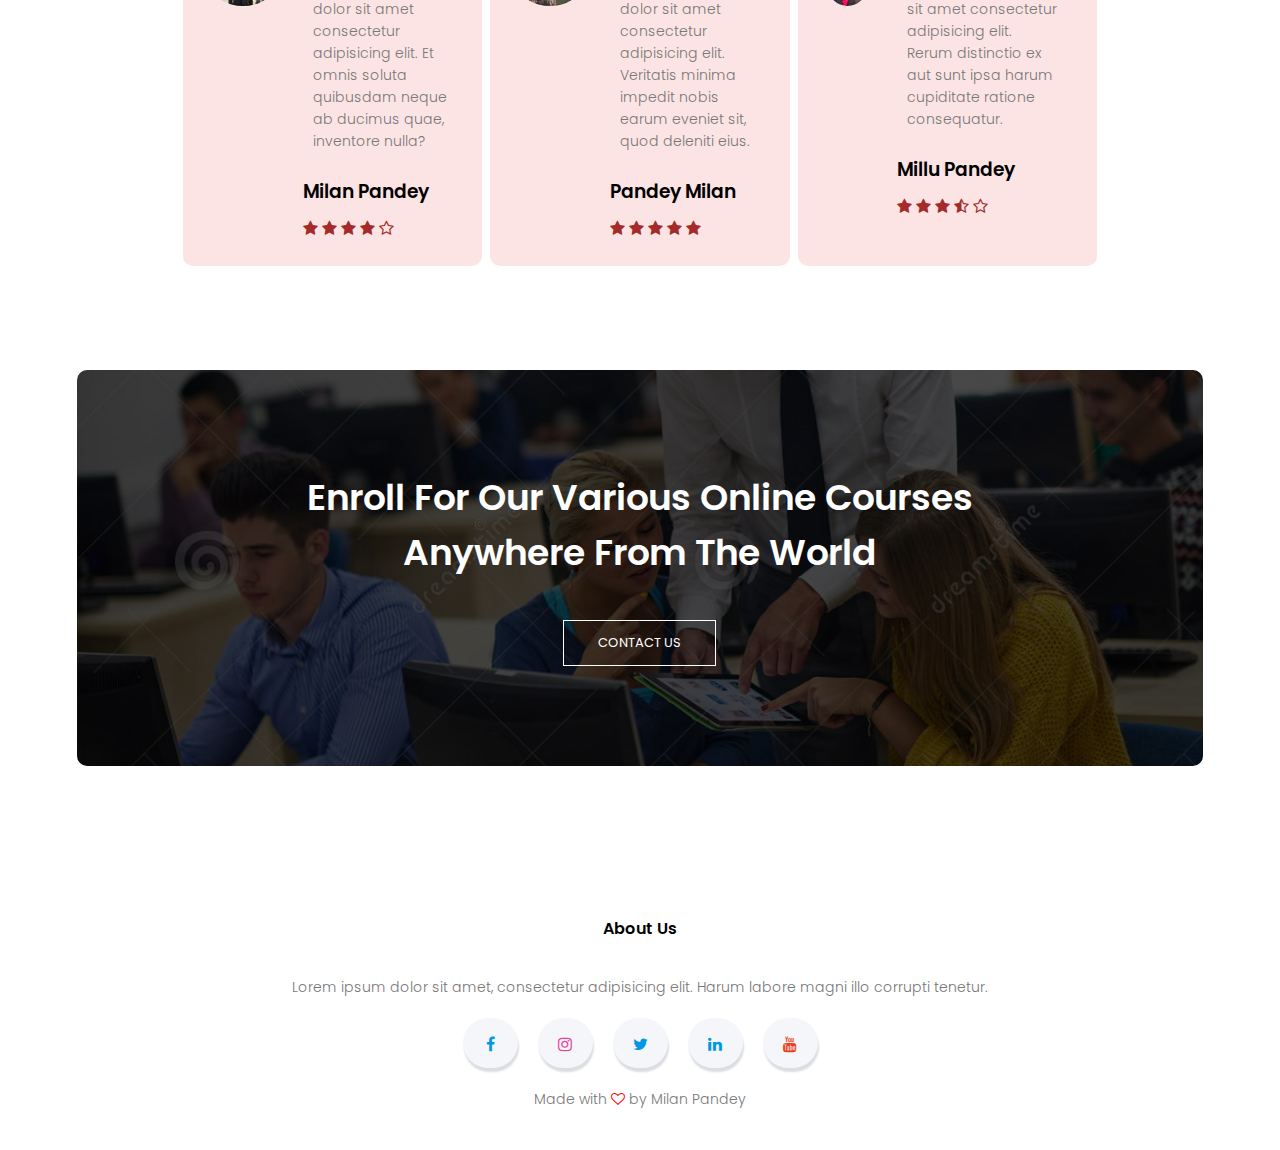
==== commit ea503ef9: "key" ====
--- a/index.html
+++ b/index.html
@@ -1,4 +1,4 @@
-<!DOCTYPE html>
+<!DOCTYPE html>key
 <html lang="en">
 <head>hello world milan
     <meta charset="UTF-8">
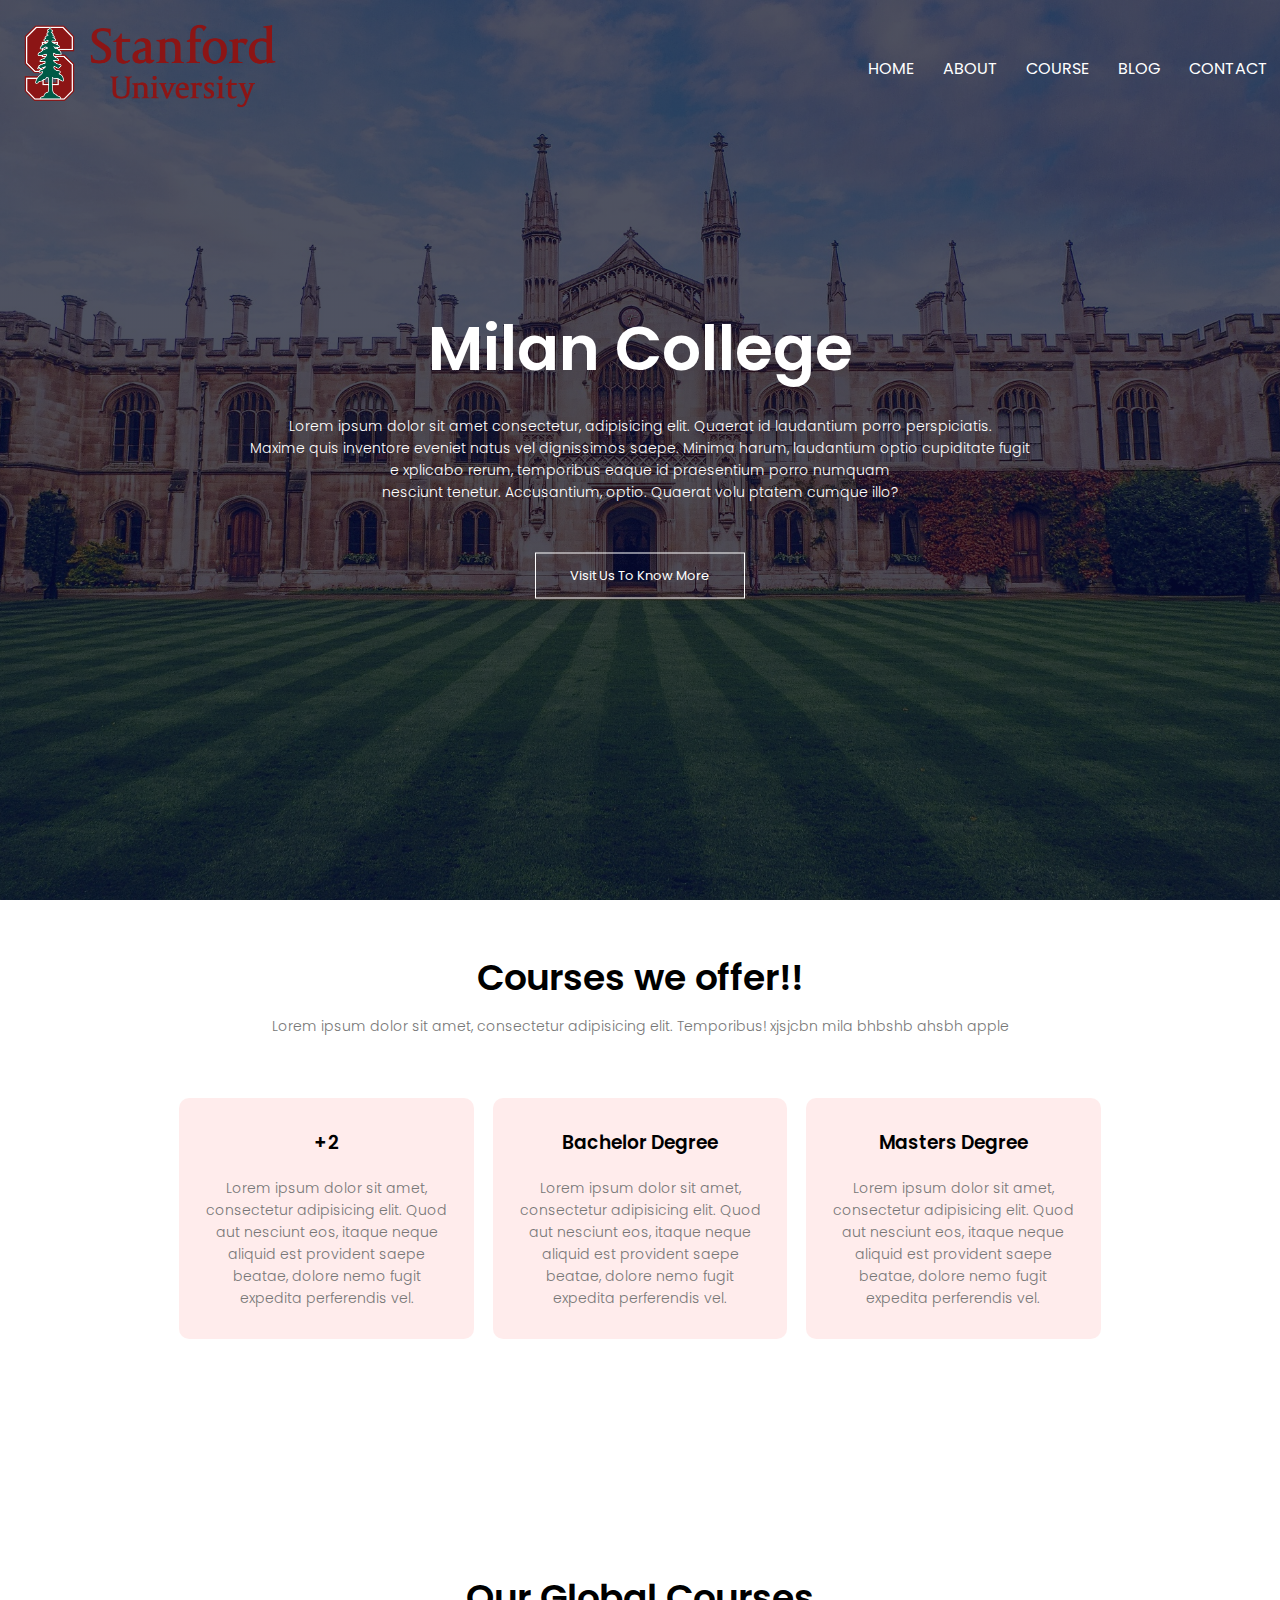
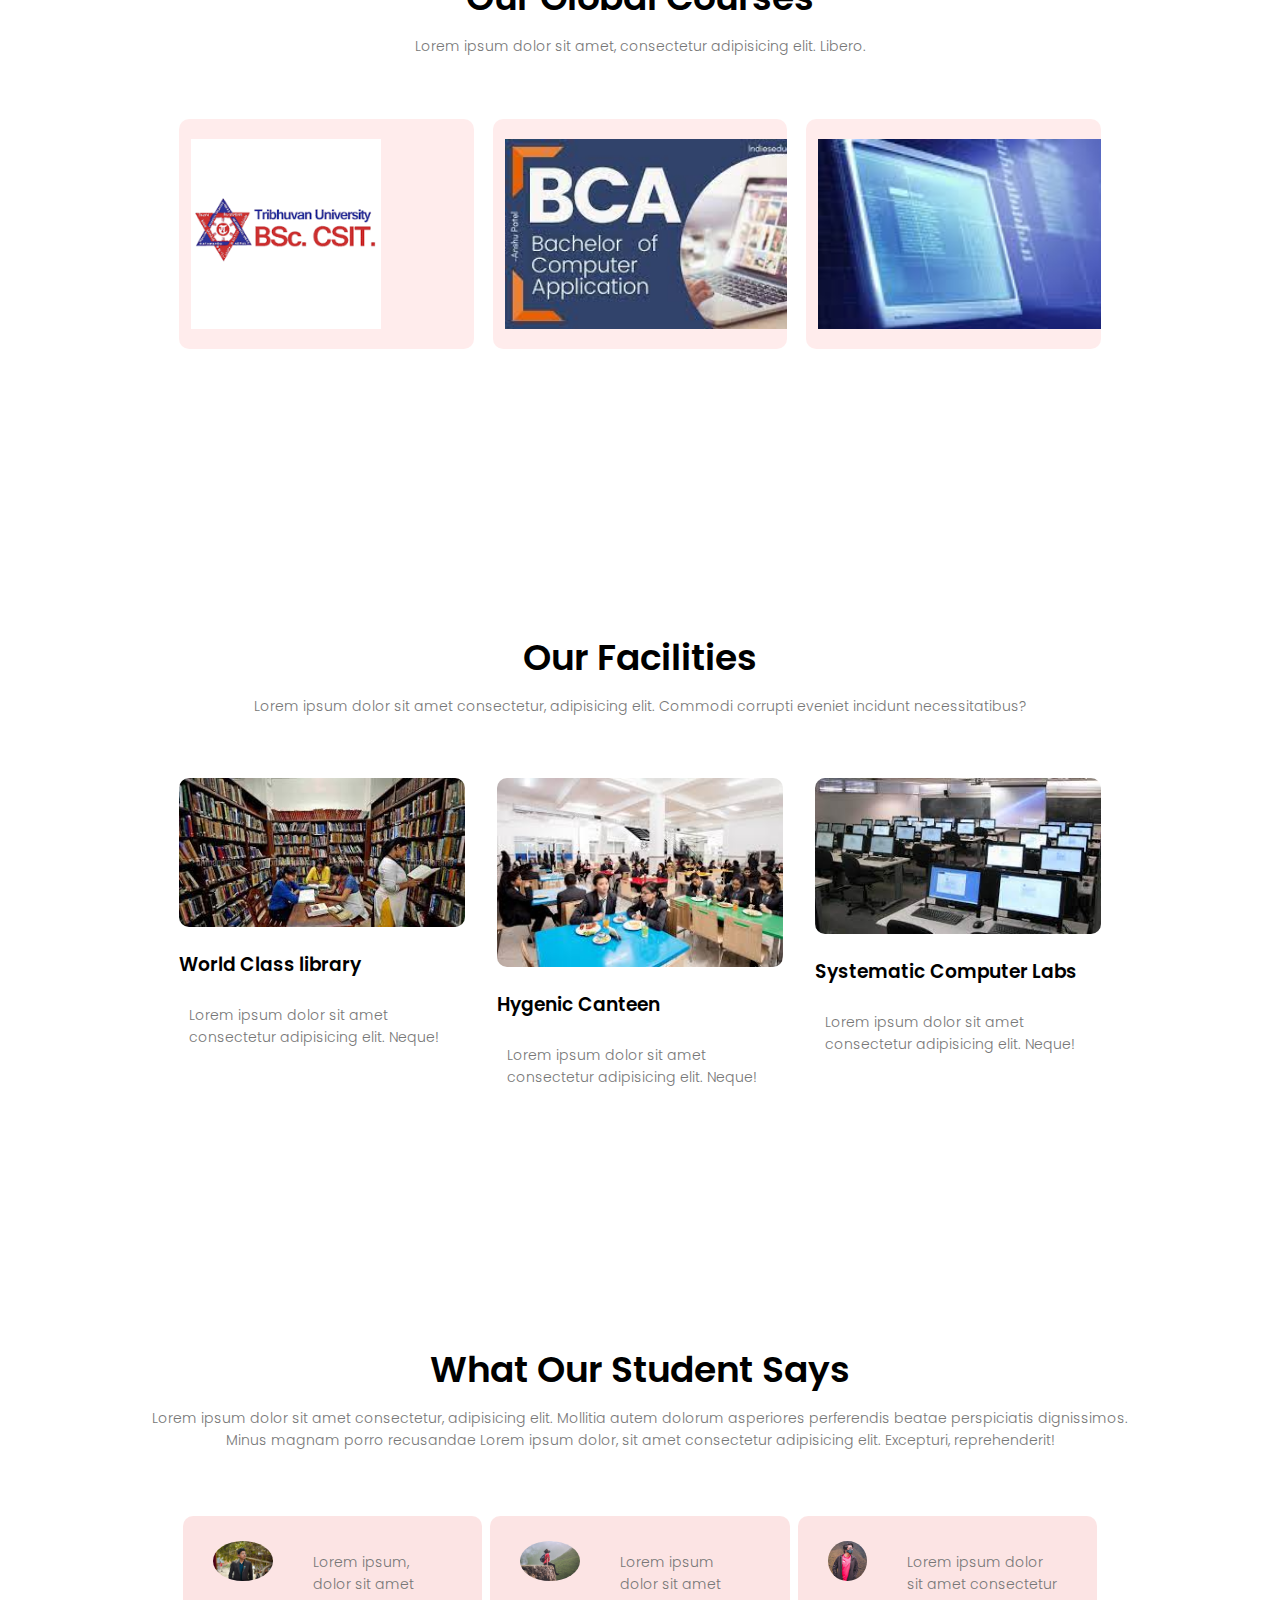
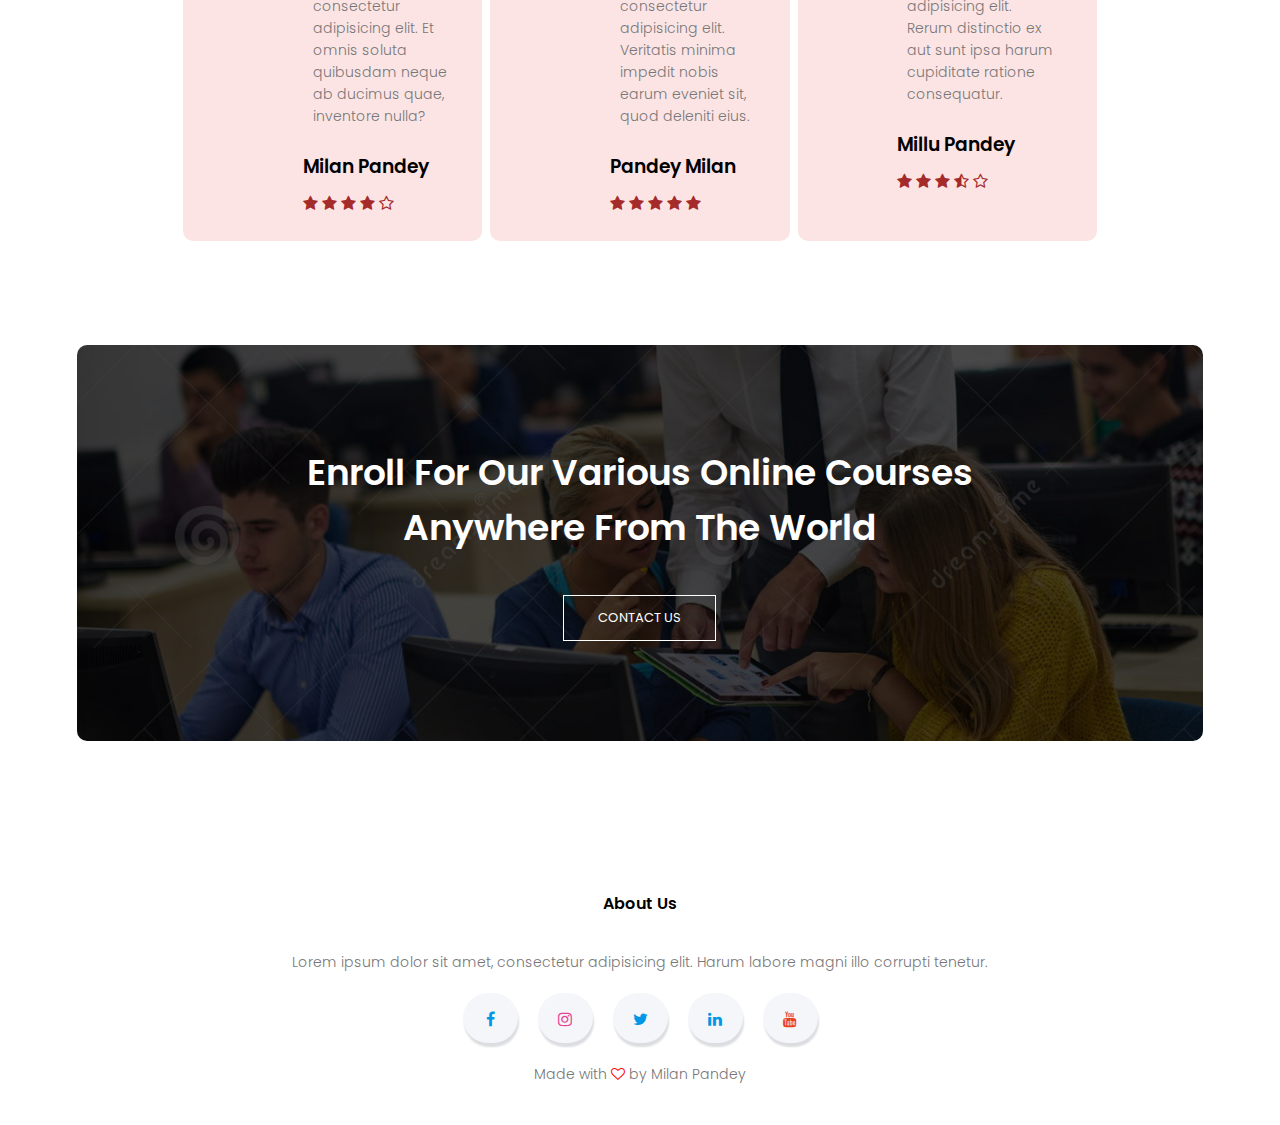
==== commit 9c3d4139: "back to normal" ====
--- a/index.html
+++ b/index.html
@@ -1,6 +1,6 @@
-<!DOCTYPE html>key
+<!DOCTYPE html>
 <html lang="en">
-<head>hello world milan
+<head>
     <meta charset="UTF-8">
     <meta http-equiv="X-UA-Compatible" content="IE=edge">
     <meta name="viewport" content="width=device-width, initial-scale=1.0">
